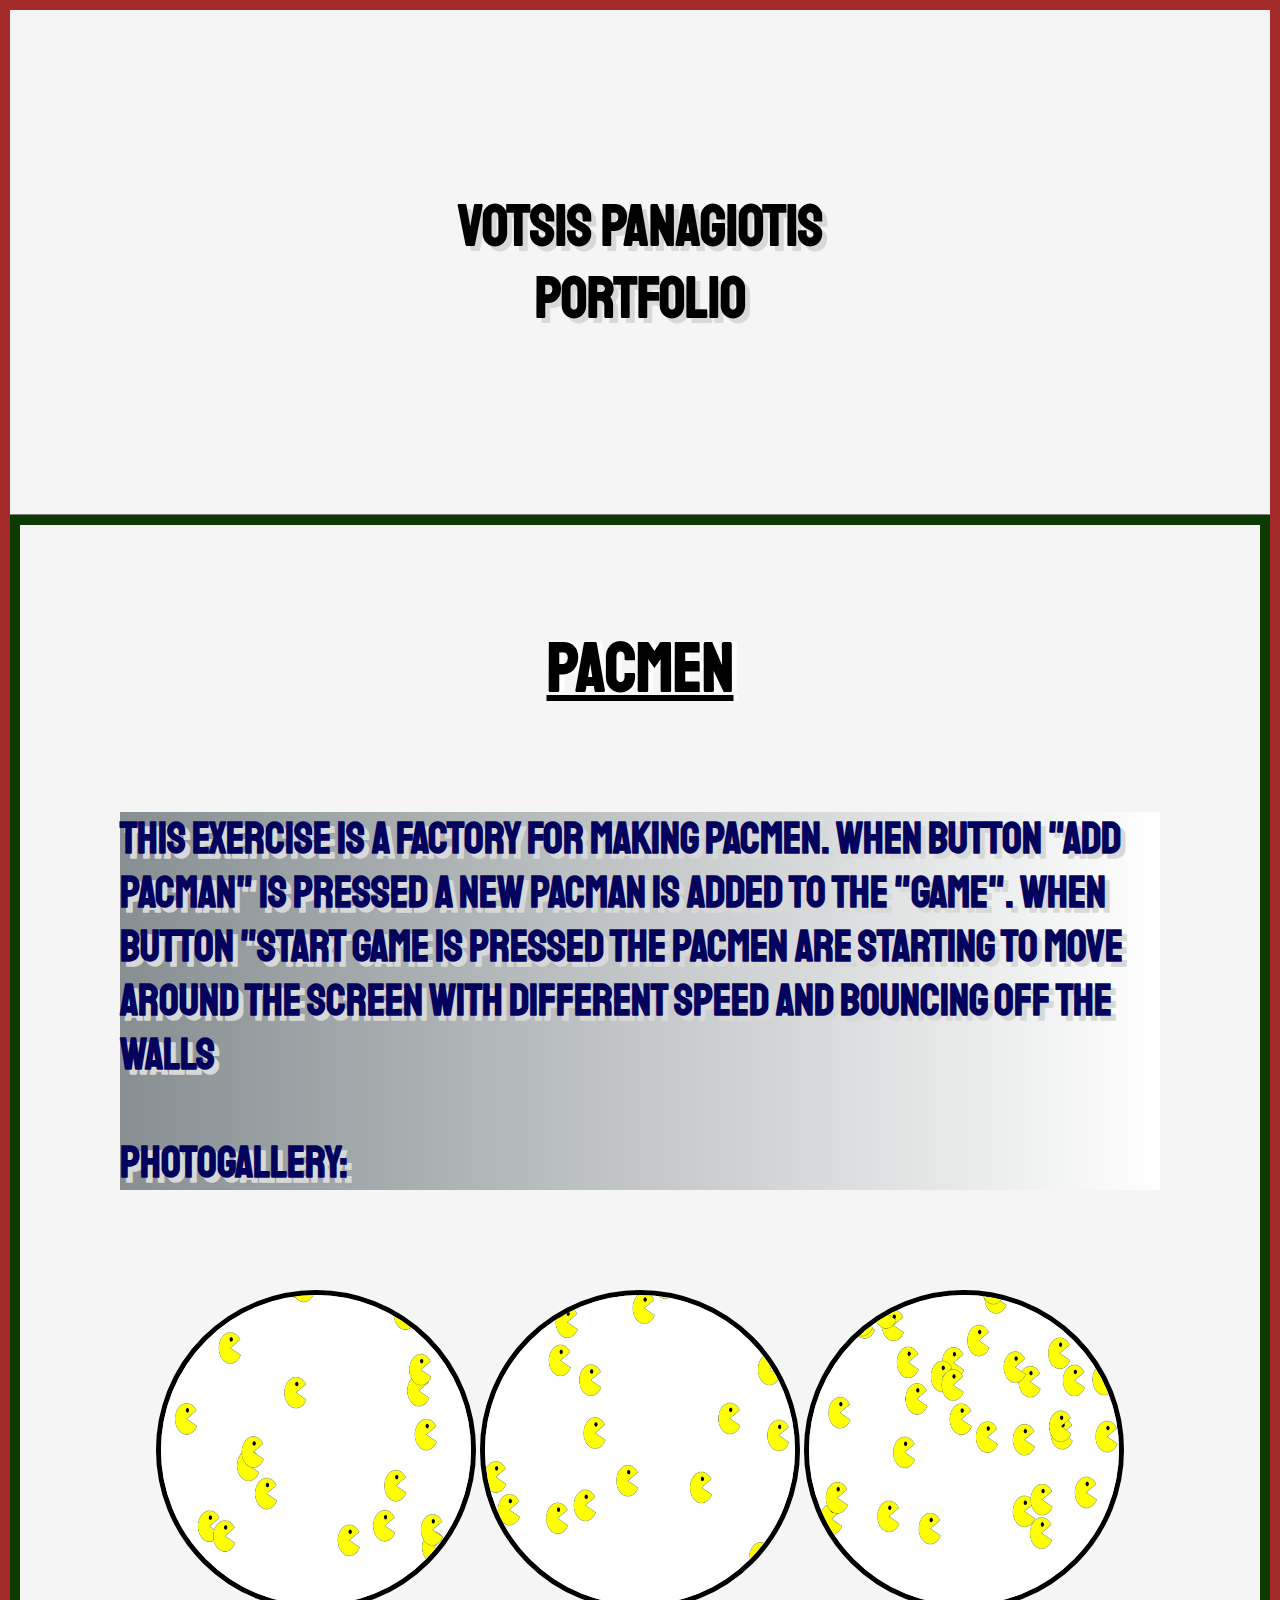
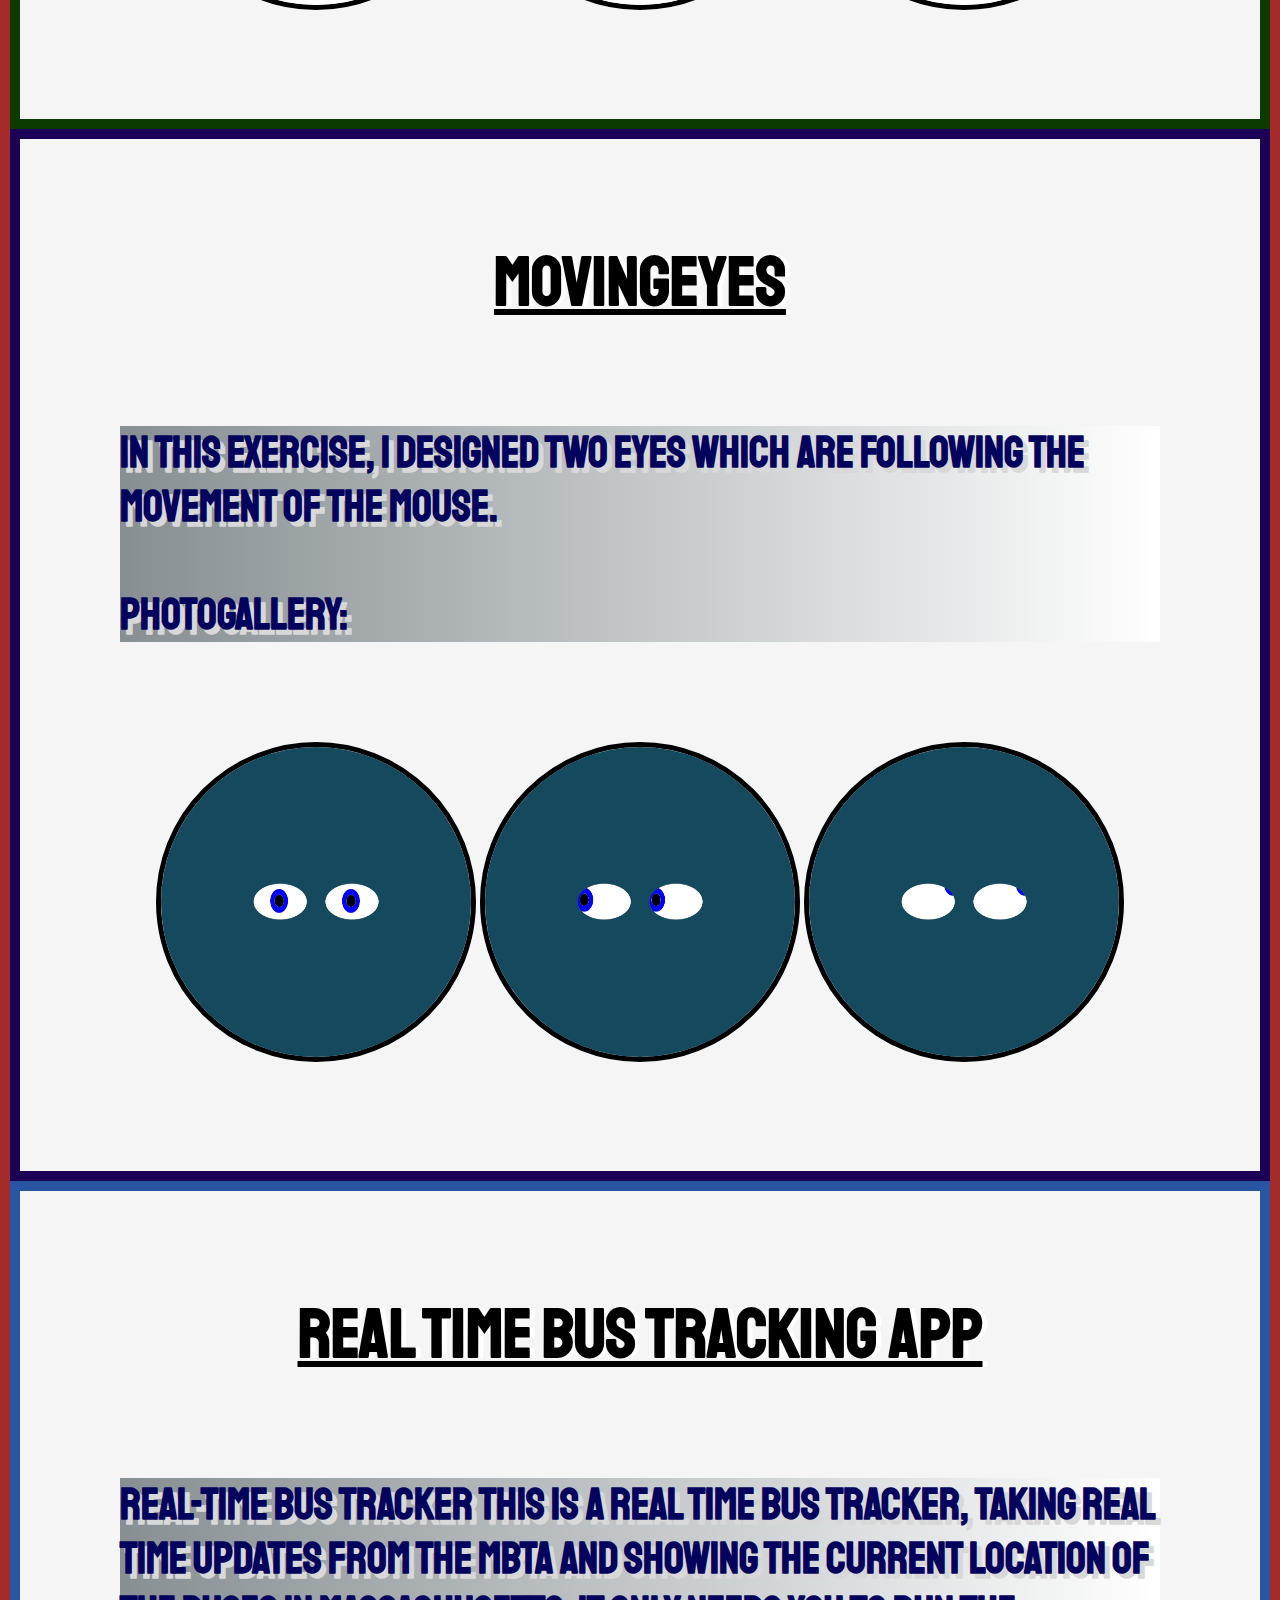
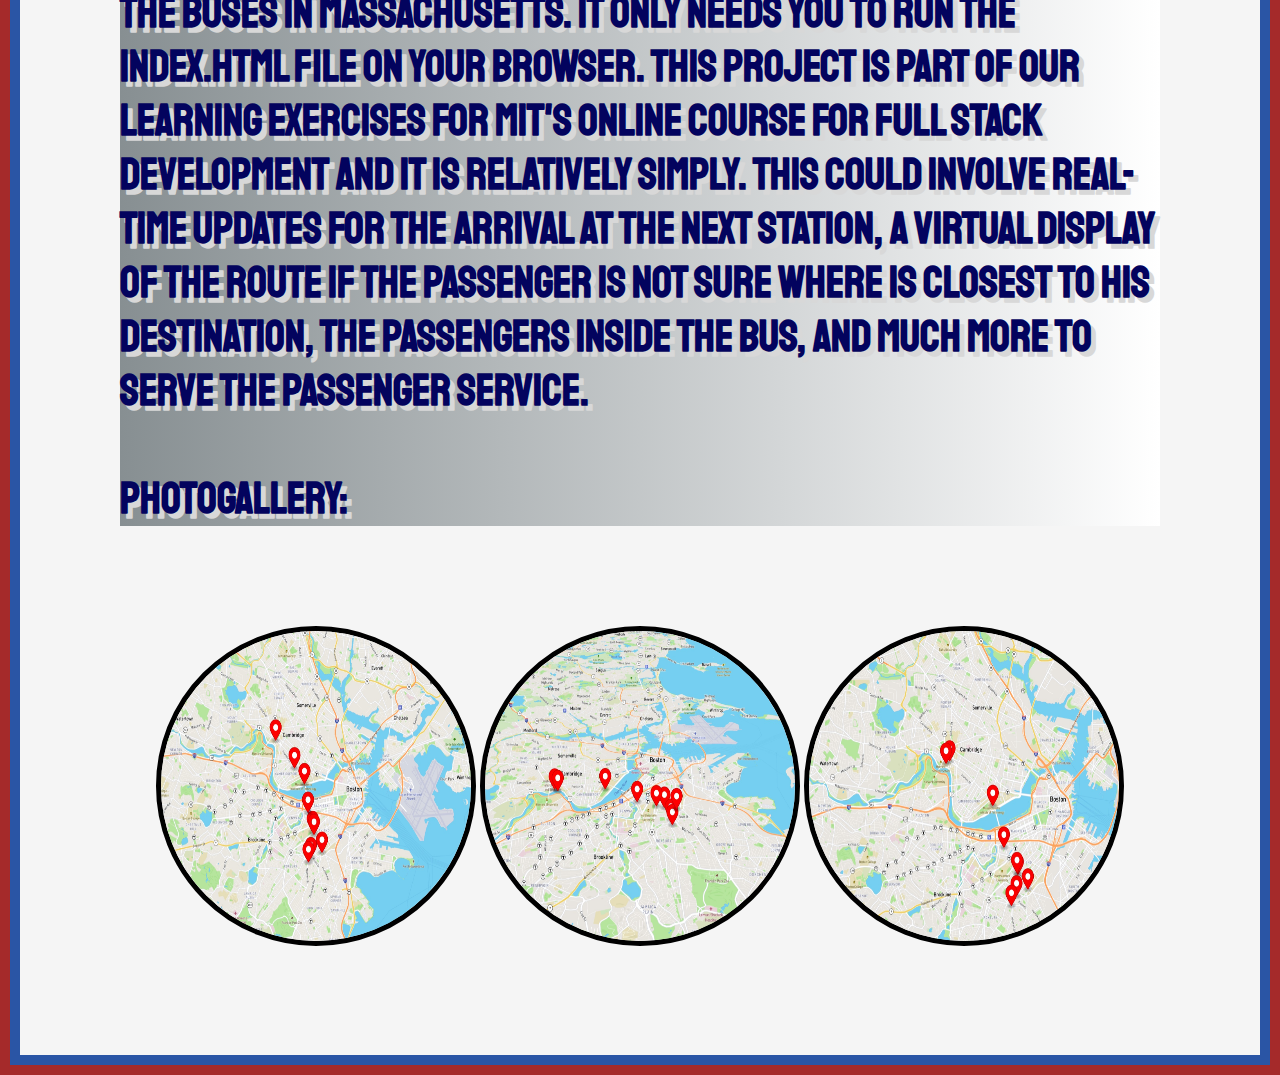
==== portfolio.html @ d3d99af6 "Add files via upload" ====
<!DOCTYPE html>
<html lang="en">
<head>
    <meta charset="UTF-8">
    <meta http-equiv="X-UA-Compatible" content="IE=edge">
    <meta name="viewport" content="width=device-width, initial-scale=1.0">
    <link rel="stylesheet" href="styles.css">
    <link rel="preconnect" href="https://fonts.gstatic.com">
    <link href="https://fonts.googleapis.com/css2?family=Staatliches&display=swap" rel="stylesheet">
    
    <title>PV Portfolio</title>
</head>
<body>
    <div class="portfoliowrapper">
        <div class="title">
            <header>
                <h1>Votsis Panagiotis<br>portfolio</h1>
            </header>
        </div>
        <div class="grid-container2">
            <div class="pacmen" id="pacmen">
                <h1><a href="https://github.com/votsisp/PacMen">PacMen</a></h1>
                <h2>This exercise is a Factory for making PacMen. When button "Add PacMan" is pressed a new PacMan is added to the "game". When button "Start Game is pressed the PacMen are starting to move around the screen with different speed and bouncing off the walls<br><br>PhotoGallery:</h2>
                <img src="pacmen.jpeg">
                <img src="pacmen2.jpeg">
                <img src="pacmen3.jpeg">
            </div>
            <div class="eyes" id="eyes">
                <h1><a href="https://github.com/votsisp/movingEyes">MovingEyes</a></h1>
                <h2>In this exercise, I designed two eyes which are following the movement of the mouse.<br><br>PhotoGallery:</h2>
                <img src="eyesExercise.jpeg">
                <img src="eyesExercise2.jpeg">
                <img src="eyesExercise3.jpeg">
            </div>
            <div class="bus-tracker" id="bus-tracker">
                <h1><a href="https://github.com/votsisp/busestracker">Real Time Bus Tracking App</a></h1>
                <h2>REAL-TIME BUS TRACKER
                    This is a Real Time Bus Tracker, taking real time updates from the MBTA and showing the current location of the Buses in Massachusetts.
                    It only needs you to run the index.html file on your browser.
                    This project is part of our learning exercises for MIT's online course for Full Stack Development and it is relatively simply. This could involve real-time updates for the arrival at the next station, a virtual display of the route if the passenger is not sure where is closest to his destination, the passengers inside the bus, and much more to serve the passenger service.<br><br>PhotoGallery:
                </h2>
                <img src="busesPositions.jpeg">
                <img src="busesPositions2.jpeg">
                <img src="busesPositions3.jpeg">
            </div>
        </div>
    </div>
</body>
</html>
---- styles.css ----
:root {
    font-size: calc(1em + 1vw);
    overflow: auto;
}


* {
    padding: 0;
    margin: 0;
    font-family: 'Staatliches', cursive;
    font-weight: 700;
    box-sizing: border-box;

    
    
}

body {
    text-align: center;
    background: white;
    display: grid;
    grid-template-rows: minmax(10px, auto);
    
}

/* navbar styles*/
.navbar {
    background-color: whitesmoke;
    grid-row: 1 / 2;
    margin: 0;
    padding: 0;
    position: fixed;
    z-index: 100;
    height: 7vh;
    width: 99.5vw;
    font-size: 0.6em;
    color: black;
    display: block;
}



.logo-name {
    position: absolute;
    top: 10px;
    left: 40px;
    background-image: url("me.jpg");
    background-size: cover;
    padding: 2px;
    color: white;
    border: 1px solid black;
    width: 120px;
    height: 120px;
    border-radius: 50%;
    box-shadow: 2px 2px grey;
    transition: 1000ms;
    
}

.logo-name:hover {

    border: 1px solid white;
    width: 150px;
    height: 150px;
    transform: rotate(360deg);
}



nav {
    position: absolute;
    
    word-spacing: 5px;
    letter-spacing: 2px;
    margin: 10px auto;
    top: 15px;
    left: calc(90vw - 250px);
    
}

nav a {
    
    text-decoration: none;
    padding: 2px;
    font-size: 1em;
    color: black;
    letter-spacing: 3px;
    transition: 1000ms;

}

nav a:hover {
    background: lightgreen;
    color: white;
    background-color: black;
    border-radius: 20%;
    padding: 10px;
    text-shadow: none;
}


/*homepage styles*/
.grid-container {
    display: grid;
    grid-row: 2 / 3;
    font-size: 1rem;
    align-items: center;
    justify-content: center;
    padding-left: 10px;
    
}

h2 {
    margin: 100px;
    text-align: left;
    text-shadow: 5px 5px rgb(216, 216, 216);
    background: linear-gradient(to right, rgb(135, 143, 146), white)


}

.banner {
    
    text-shadow: 5px 5px rgb(216, 216, 216);
    padding: 35vh;
    text-align: center;
    
}

.biography {
    grid-row: 3;
    margin: 10vh;
    text-align: left;
    
}

.biography2 {
    display: flex;
    padding: 1rem;
}

.biography p {
    text-align: left;
    padding: 1rem;
    background: whitesmoke;
}

.biography img {
    border-radius: 50%;
    width: 11em;
    height: 11em;
   
    margin: 1em;
}

.biography p span {
    font-size: 1.2rem;
    font-style: italic;
    text-shadow: 5px 0 grey;
    padding: 0.2rem;
}

.contact {
    grid-row: 4;
    margin: 10vh;   
}

.contact h3 {
    margin: 3em;
    background: whitesmoke;
}

.about {
    grid-row: 5;
    margin: 10vh;
    text-align: left;
}


.about p {
    padding: 1rem;
    background: whitesmoke;
}

.about2 {
    display: flex;
    padding: 1rem;
}

.about iframe {
    border-radius: 50%;
    width: 11em;
    height: 11em;
    border: 5px solid black;
    margin: 1em;
}



.who-am-i {
    grid-row: 6;
    margin: 10vh;
    text-align: left;
}

.who-am-i  p {
    background: whitesmoke;
    padding: 1rem;
}

.who-am-i img {
    border-radius: 50%;
    width: 11em;
    height: 11em;
    border: 5px solid black;
    margin: 1em;
}

.whoami {
    display: flex;
    align-items: center; 
    
 
}    
/*portfolio styles*/
.portfoliowrapper {
    border: 10px solid brown;
    grid-template-rows: minmax(300px, auto);
    background: whitesmoke;
    font-family: Cambria, Cochin, Georgia, Times, 'Times New Roman', serif;
}


.title {
    text-shadow: 5px 5px rgb(216, 216, 216);
    padding: 20vh;
    text-align: center;
    border-bottom: 1px solid grey;
    
}

.pacmen {
   grid-row: 2;
   color: rgb(3, 3, 94);
   text-shadow: -5px 0 white, 0 5px white, 5px 0 white, 0 -5px white;
   padding-top: 100px;
   padding-bottom: 100px;
   border: 10px solid rgb(11, 58, 2);
}

.pacmen a {
    font-size: 1.2em;
    color: black;
    text-shadow: 5px 0 white;
}


.pacmen img {
    
    transform: translateX(0px);
    width: 25vw;
    height: 25vw;
    border-radius: 50%;
    border: 5px solid black;
}



.eyes {
    grid-row: 3;
    color: rgb(3, 3, 94);
    text-shadow: -5px 0 white, 0 5px white, 5px 0 white, 0 -5px white;
    padding-top: 100px;
    padding-bottom: 100px;
    border: 10px solid rgb(27, 2, 87);
}

.eyes a {
    font-size: 1.2em;
    color: black;
    text-shadow: 5px 0 white;
}

.eyes img {
     
    transform: translateX(0px);
    width: 25vw;
    height: 25vw;
    border-radius: 50%;
    border: 5px solid black;
}
 
 

.bus-tracker {
    grid-row: 4;
    color: rgb(3, 3, 94);
    text-shadow: -5px 0 white, 0 5px white, 5px 0 white, 0 -5px white;
    padding-top: 100px;
    padding-bottom: 100px;
    border: 10px solid rgb(42, 85, 165);
}

.bus-tracker a {
    font-size: 1.2em;
    color: black;
    text-shadow: 5px 0 white;
}
 
.bus-tracker img {
 
    transform: translateX(0px);
    width: 25vw;
    height: 25vw;
    border-radius: 50%;
    border: 5px solid black;
    
}
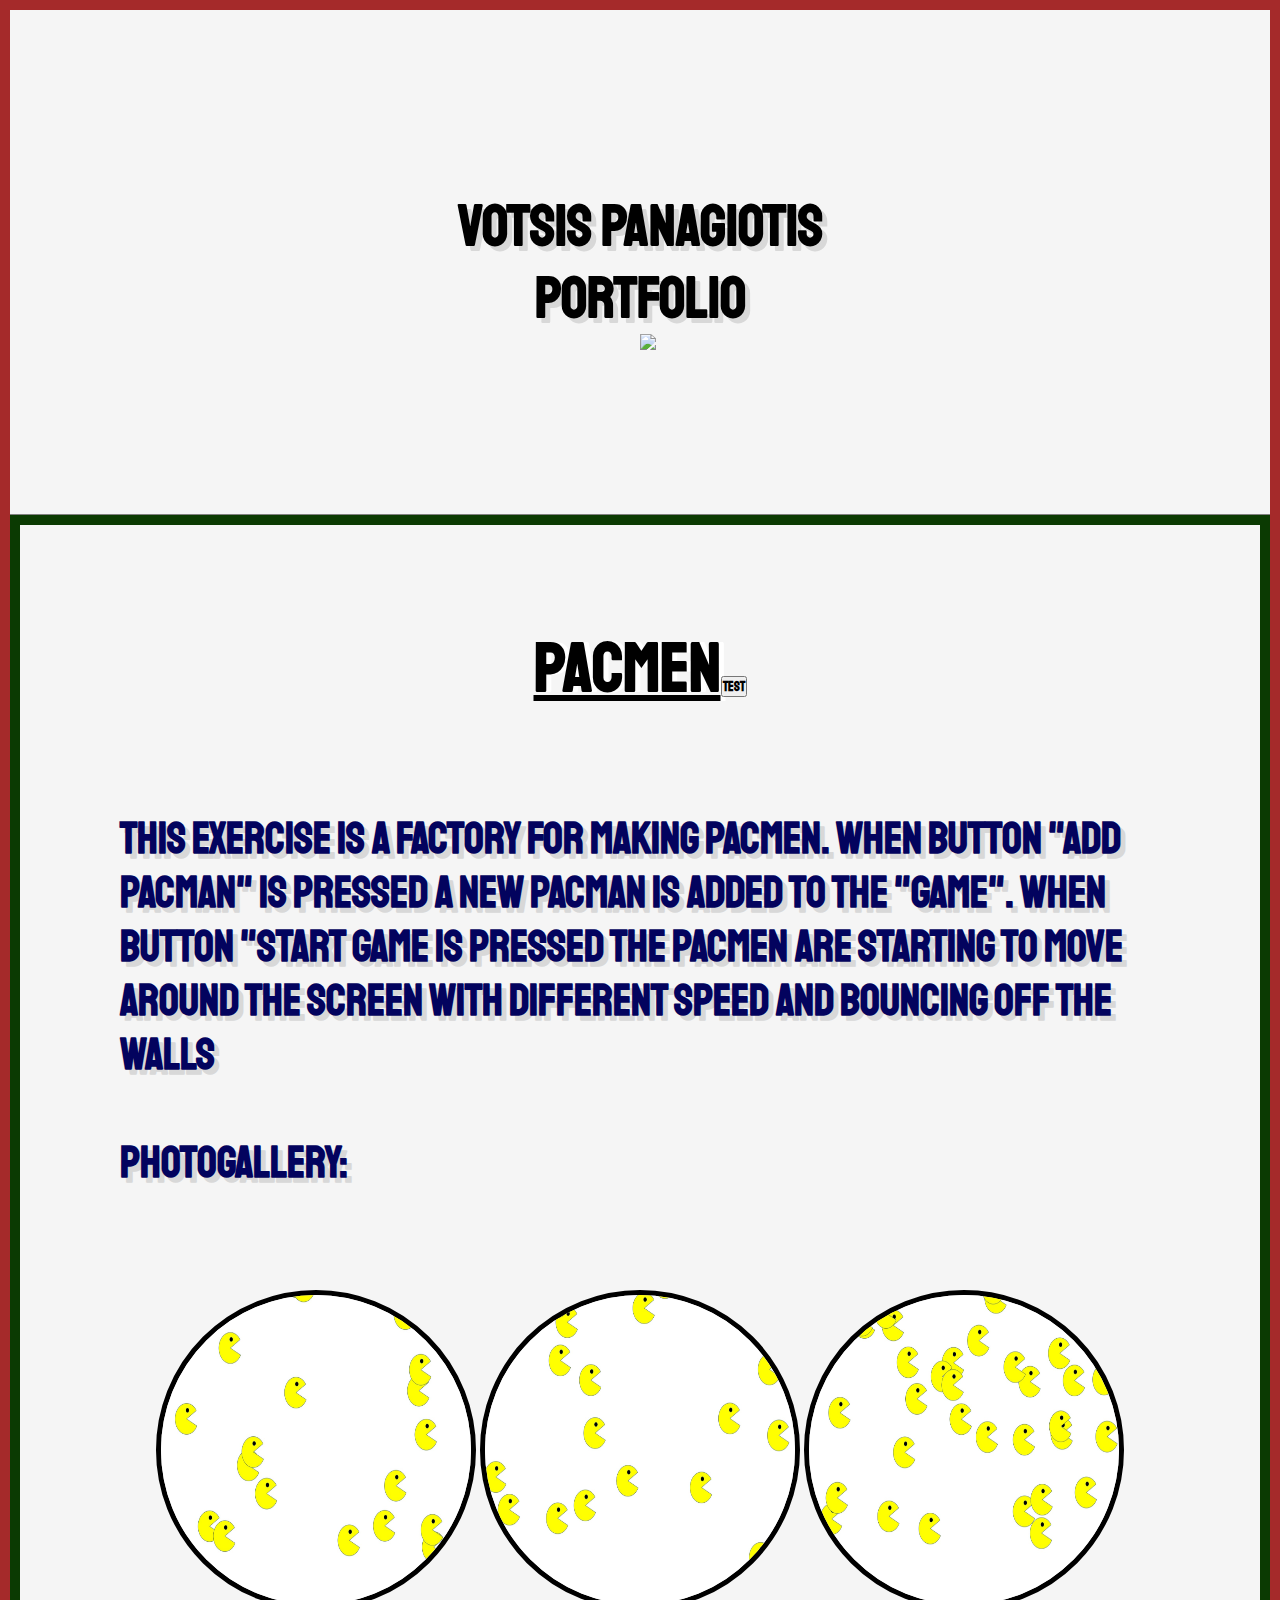
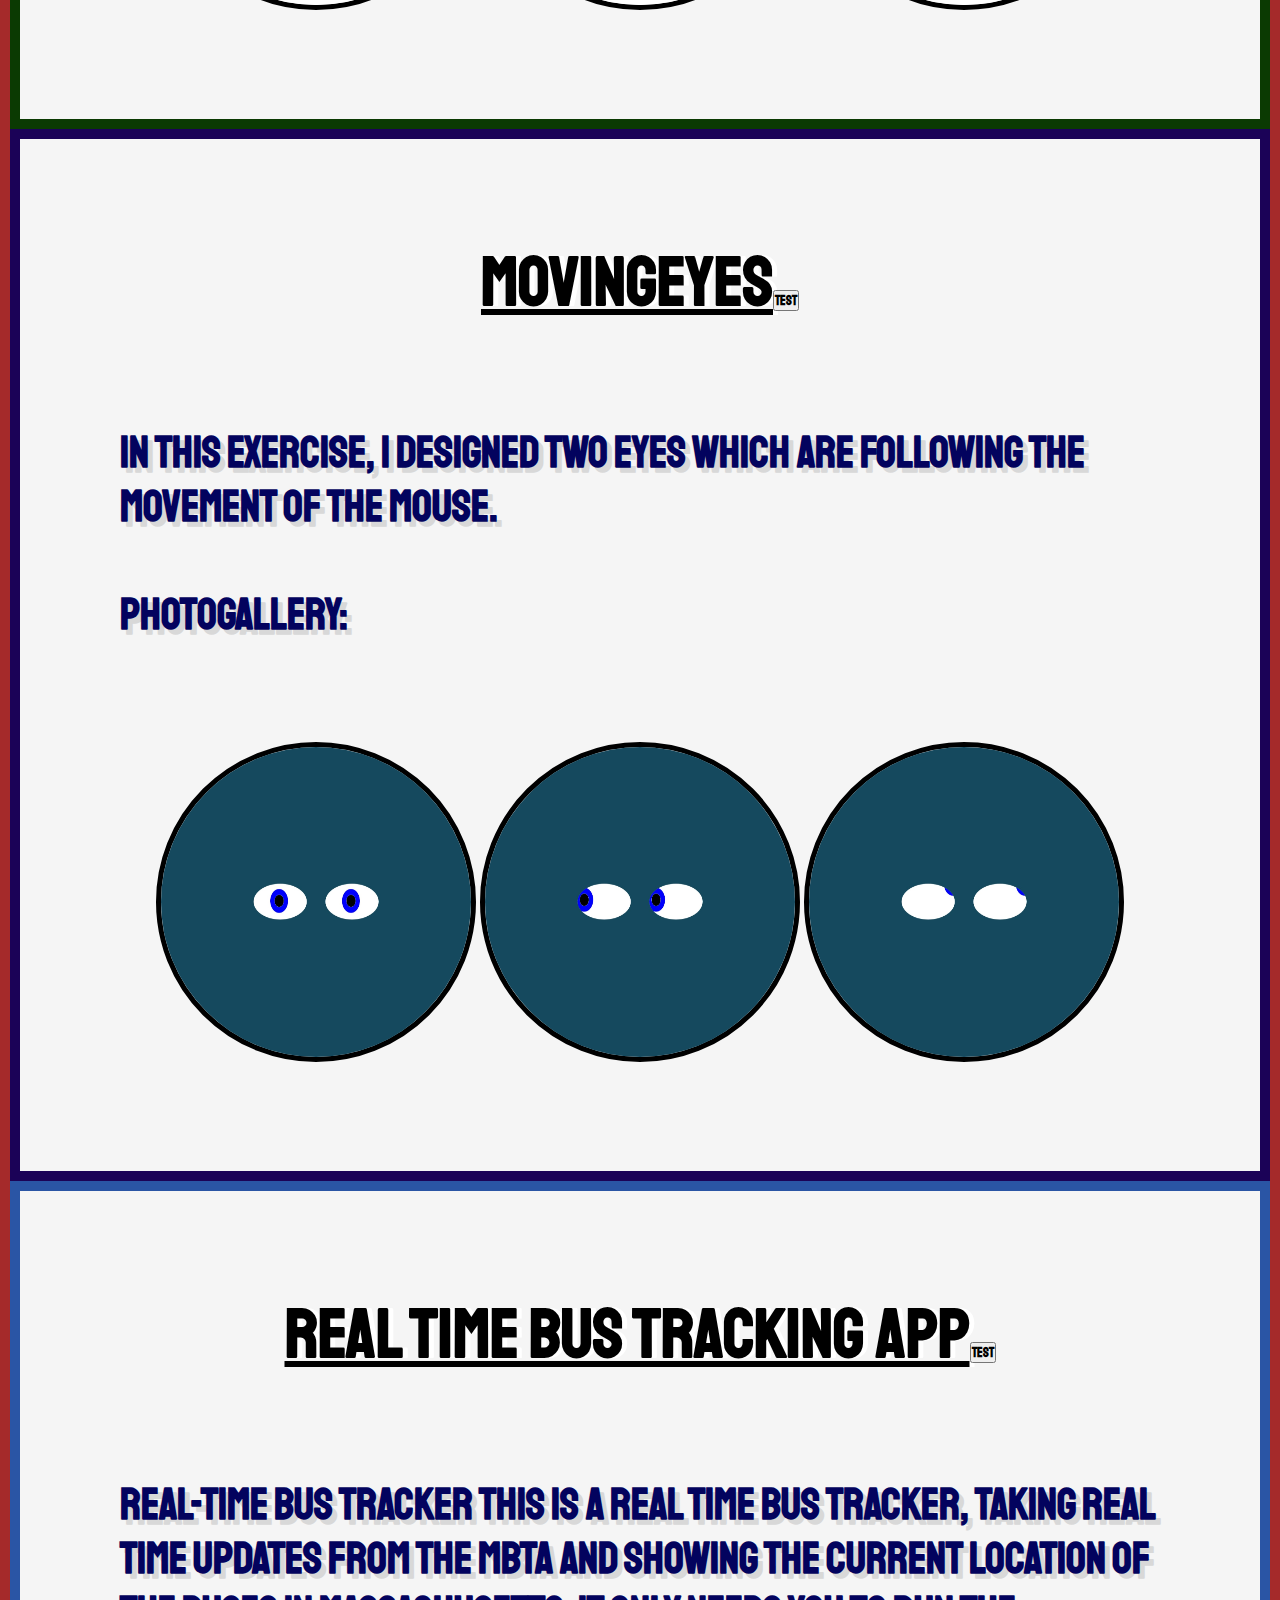
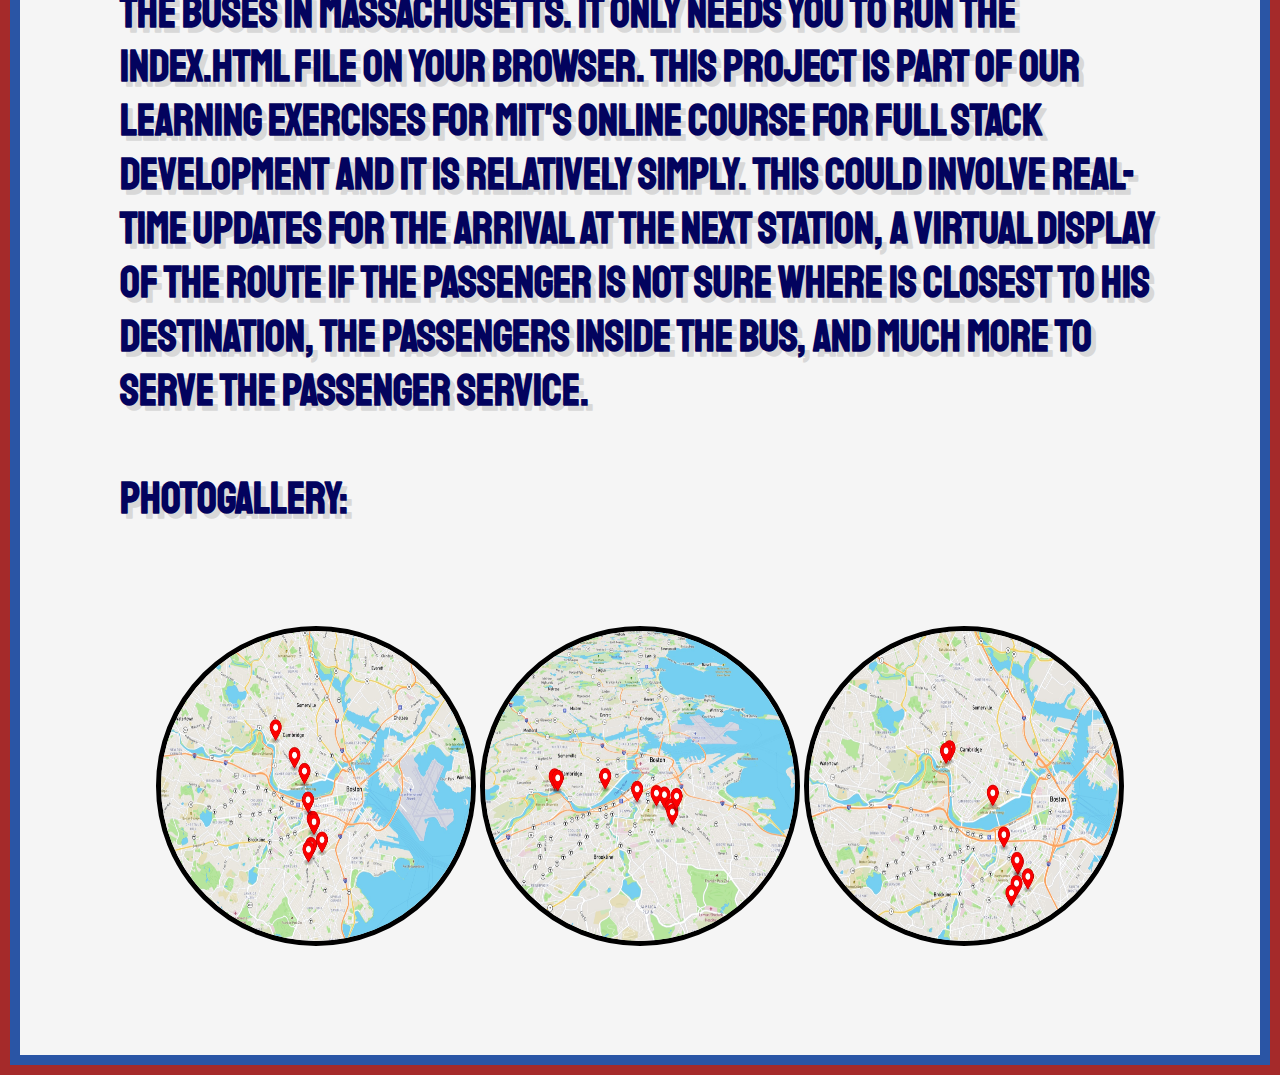
==== commit 6ba1b98e: "Update portfolio.html" ====
--- a/portfolio.html
+++ b/portfolio.html
@@ -15,25 +15,28 @@
         <div class="title">
             <header>
                 <h1>Votsis Panagiotis<br>portfolio</h1>
+                <img id="PacMan" src="PacMan1.png" width='200' onclick="Run()" style="position:absolute"> </img>
             </header>
         </div>
         <div class="grid-container2">
             <div class="pacmen" id="pacmen">
-                <h1><a href="https://github.com/votsisp/PacMen">PacMen</a></h1>
+                <h1><a href="https://github.com/votsisp/PacMen">PacMen</a><span><a href="PacMen Exercise/index.html"><button>TEST</button></a></span></h1>
                 <h2>This exercise is a Factory for making PacMen. When button "Add PacMan" is pressed a new PacMan is added to the "game". When button "Start Game is pressed the PacMen are starting to move around the screen with different speed and bouncing off the walls<br><br>PhotoGallery:</h2>
                 <img src="pacmen.jpeg">
                 <img src="pacmen2.jpeg">
                 <img src="pacmen3.jpeg">
+                
             </div>
             <div class="eyes" id="eyes">
-                <h1><a href="https://github.com/votsisp/movingEyes">MovingEyes</a></h1>
+                <h1><a href="https://github.com/votsisp/movingEyes">MovingEyes</a><span><a href="eye-exercise/index.html"><button>TEST</button></a></span></h1>
                 <h2>In this exercise, I designed two eyes which are following the movement of the mouse.<br><br>PhotoGallery:</h2>
                 <img src="eyesExercise.jpeg">
                 <img src="eyesExercise2.jpeg">
                 <img src="eyesExercise3.jpeg">
+            
             </div>
             <div class="bus-tracker" id="bus-tracker">
-                <h1><a href="https://github.com/votsisp/busestracker">Real Time Bus Tracking App</a></h1>
+                <h1><a href="https://github.com/votsisp/busestracker">Real Time Bus Tracking App</a><span><a href="Real-Time-Bus-Tracker/index.html"><button>TEST</button></a></span></h1>
                 <h2>REAL-TIME BUS TRACKER
                     This is a Real Time Bus Tracker, taking real time updates from the MBTA and showing the current location of the Buses in Massachusetts.
                     It only needs you to run the index.html file on your browser.
@@ -42,8 +45,10 @@
                 <img src="busesPositions.jpeg">
                 <img src="busesPositions2.jpeg">
                 <img src="busesPositions3.jpeg">
+                
             </div>
         </div>
     </div>
 </body>
-</html>+<script src="script.js"></script>
+</html>
--- a/styles.css
+++ b/styles.css
@@ -114,9 +114,10 @@
     margin: 100px;
     text-align: left;
     text-shadow: 5px 5px rgb(216, 216, 216);
+}
+
+.grid-container h2 {
     background: linear-gradient(to right, rgb(135, 143, 146), white)
-
-
 }
 
 .banner {
@@ -188,7 +189,6 @@
 }
 
 .about iframe {
-    border-radius: 50%;
     width: 11em;
     height: 11em;
     border: 5px solid black;
